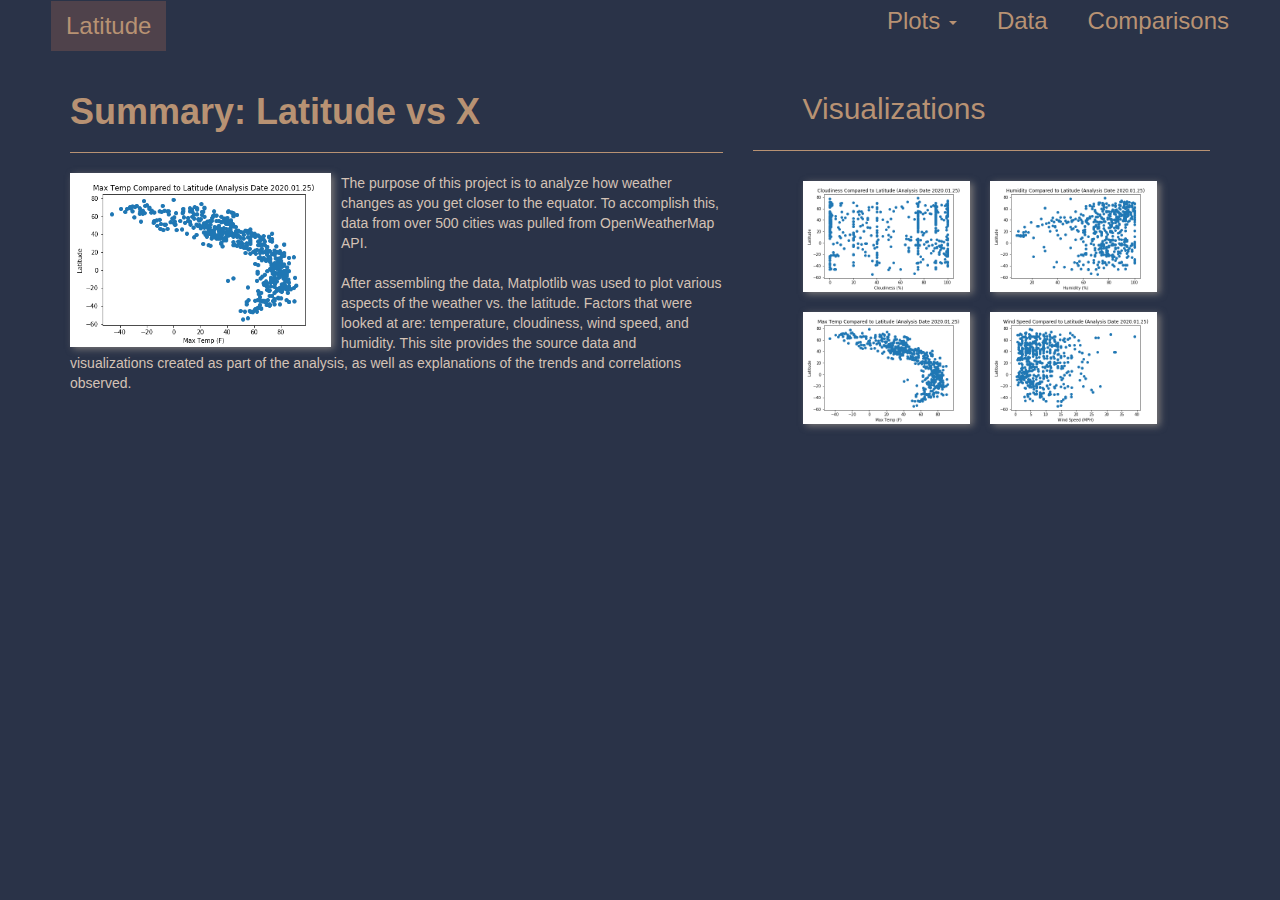
==== WebVisualizations/index.html @ d1d0a5f0 "adding WebVisualization folder" ====
<!DOCTYPE html>
<html lang="en">

<head>
    <meta charset="UTF-8">
    <title>Latitude Comparisons</title>
    <meta name="viewport" content="width=device-width, initial-scale=1">
    <link rel="stylesheet" href="https://maxcdn.bootstrapcdn.com/bootstrap/3.4.1/css/bootstrap.min.css">
    <script src="https://ajax.googleapis.com/ajax/libs/jquery/3.4.1/jquery.min.js"></script>
    <script src="https://maxcdn.bootstrapcdn.com/bootstrap/3.4.1/js/bootstrap.min.js"></script>
    <link rel="stylesheet" href="style.css">
   
</head>
<body>
    <!-- Nav Bar -->
    <nav class="navbar navbar-expand-lg navbar-light bg-light">
        <a class="navbar-brand active" href="index.html">Latitude</a>
        <div class ="navContainer">
        <div class="collapse navbar-collapse" id="navbarNavDropdown">
          <ul class="navbar-nav">
            <li class="nav-item dropdown">
              <a class="nav-link dropdown-toggle" href="#" id="navbarDropdown" role="button" data-toggle="dropdown" aria-haspopup="true" aria-expanded="false">
                Plots <span class="caret"></span>
              </a>
              <div class="dropdown-menu" aria-labelledby="navbarDropdown">
                <a class="dropdown-item" href="cloudViz.html">Cloudiness</a>
                <a class="dropdown-item" href="humViz.html">Humidity</a>
                <a class="dropdown-item" href="tempViz.html">Temperature</a>
                <a class="dropdown-item" href="windViz.html">Wind Speed</a>
              </div>
            </li>
            <li class="nav-item">
              <a class="nav-link" href="cities.html">Data</a>
            </li>
            <li class="nav-item">
              <a class="nav-link" href="comparison.html">Comparisons</a>
            </li>

          </ul>
        </div>
        </div>
      </nav>
      <!-- End Nav Bar -->

    <div class ="container"> 
      <div class="row">
            <div class="col-md-7">
                <h1>Summary: Latitude vs X</h1>
                <hr>
                <img src="Visualizations/MaxTemp_Lat.png" style = "float:left; margin-right:10px" width="40%" alt="Max Temp versus Latitude Scatter Plot">
                <p>The purpose of this project is to analyze how weather changes as you get closer
                    to the equator. To accomplish this, data from over 500 cities was pulled from
                    OpenWeatherMap API.
                    <br/>
                    <br/>
                    After assembling the data, Matplotlib was used to plot various aspects of the 
                    weather vs. the latitude. Factors that were looked at are: temperature, cloudiness,
                    wind speed, and humidity.  This site provides the source data and visualizations 
                    created as part of the analysis, as well as explanations of the trends and correlations
                    observed.
                </p>
            </div>
            <div class = "col-md-5">
                <h2 class="vizTitle"> Visualizations</h2>
                
                <br/>
                <br/>
                <hr>
                <ul class = "images">
                  <li><a href="cloudViz.html"> <img src="Visualizations/Cloudiness_Lat.png" alt ="Cloudiness versus Latitude scatter plot"></a>
                  <li><a href="humViz.html"> <img src="Visualizations/Humidity_Lat.png" alt ="Humidity versus Latitude scatter plot"></a></li>
                  <li><a href="tempViz.html"> <img src="Visualizations/MaxTemp_Lat.png" alt ="Max Temp versus Latitude scatter plot"></a></li>
                  <li><a href="windViz.html"> <img src="Visualizations/WindSpeed_Lat.png" alt ="Wind Speed versus Latitude scatter plot"></a></li>
                </ul>  
            </div>
        </div>
    </div>
</body>
</html>
---- WebVisualizations/style.css ----
body{
    background-color: #2a3348;
    font-family: 'Segoe UI', Tahoma, Geneva, Verdana, sans-serif;
}

h1{
    font-weight: 600;
    color: #b89273;
}

h2{
    font-weight: 500;
    color: #b89273;
}
p{
    color: #d4c2b5;
}

table{
    color:#d4c2b5;
    border-color: #b89273;

}

ul{
    list-style-type: none;
}

hr{
    border-color: #b89273;
}
img {
    box-shadow: 3px 2px 7px #7b7878;
}

.active{
    font-weight: 800;
}
.data{
    padding:10px 10px 10px 10px;
}

/* data table header border color*/
.table > thead > tr > th {
    border-bottom: 2px solid #b89273;
 }
 /* data table rows border color*/
 .table > thead > tr > th, .table > tbody > tr > th, .table > tfoot > tr > th, .table > thead > tr > td, .table > tbody > tr > td, .table > tfoot > tr > td {
    border-top: 1px solid #b89273;
 }

nav .nav-item{
    padding: 10px;
    padding:10px;
}

nav .navbar-brand {
    font-size: 24px;
    font-weight: 300;
    color: #b89273;
    background-color: #4f424b;
    margin-left: 50px;
}

.navbar-nav>li>.dropdown-menu {
    margin-top: -8px;
}
nav .navbar-nav li a.dropdown-item {
    font-size: 19px;
}

nav .navbar-nav li a{
    font-size: 24px;
    font-weight: 300;
    color: #b89273;
    padding:10px;
    }

nav .dropdown-menu>li>a {
    background-color: #4f424b;
    font-size: 15px;
}
.dropdown-menu{
    background-color: #4f424b;

}

.images li{
    float:left;
    width: 40%;
    margin:10px;
}

.images img{
    width:100%;
}

.vizTitle {
    margin-left: 50px;
    margin-bottom: -35px;
}

.centered{
    text-align: center;
}

.btn-primary:hover{
    background-color:#4f424b;
    border-color:#4f424b;
    color: #b89273;
}
 
/*Latitude Button*/
nav .btn-primary{
    background-color:#4f424b;
    border-color: #4f424b;
    color: #b89273;
    font-size: 24px;
}
.btn-primary:active:hover{
    background-color: #4f424b;
    color: #b89273;
}
.open>.dropdown-toggle.btn-primary:focus, .open>.dropdown-toggle.btn-primary:hover{
    background-color: #4f424b;
    color: #b89273;
}

/*Data Table stripes*/
.table-striped > tbody > tr:nth-child(2n+1) > td, .table-striped > tbody > tr:nth-child(2n+1) > th {
    background-color: #4f424b;
 }

 nav .navbar-nav li a:hover {
    color: #d4c2b5;
    font-weight: 500;
    text-decoration: none;
}

    /* Floats NavBar Right */
nav .navContainer{
    margin-right:15px;
}
nav .navbar-collapse.collapse {
    display: block;
}

nav .navbar-nav {
    float: right ;
}

nav .navbar-nav.navbar-right:last-child {
    margin-right: 15px ;
}

nav .navbar-right {
    float: right ;
}
    /* End floats navBar */


@media(max-width: 700px){
    .images{
        display:flex;
        margin-left: -50px;
    }
    .vizTitle{
        margin-left:-5px;
    }
    .centered{
        float: center;
    }
    nav .navbar-collapse.collapse {
        clear: both;
        float: left;
    }
    nav .navbar-brand {
        margin-left: 15px;
    }
    .navbar-collapse {
        border-top: 1px solid transparent;
        -webkit-box-shadow: none;
        box-shadow: none;
        padding-left: 0;
    }
    ul.navbar-nav {
        padding-left: 20px;
    }
    nav .navbar-nav li a {
        display: block;

    }
 
}
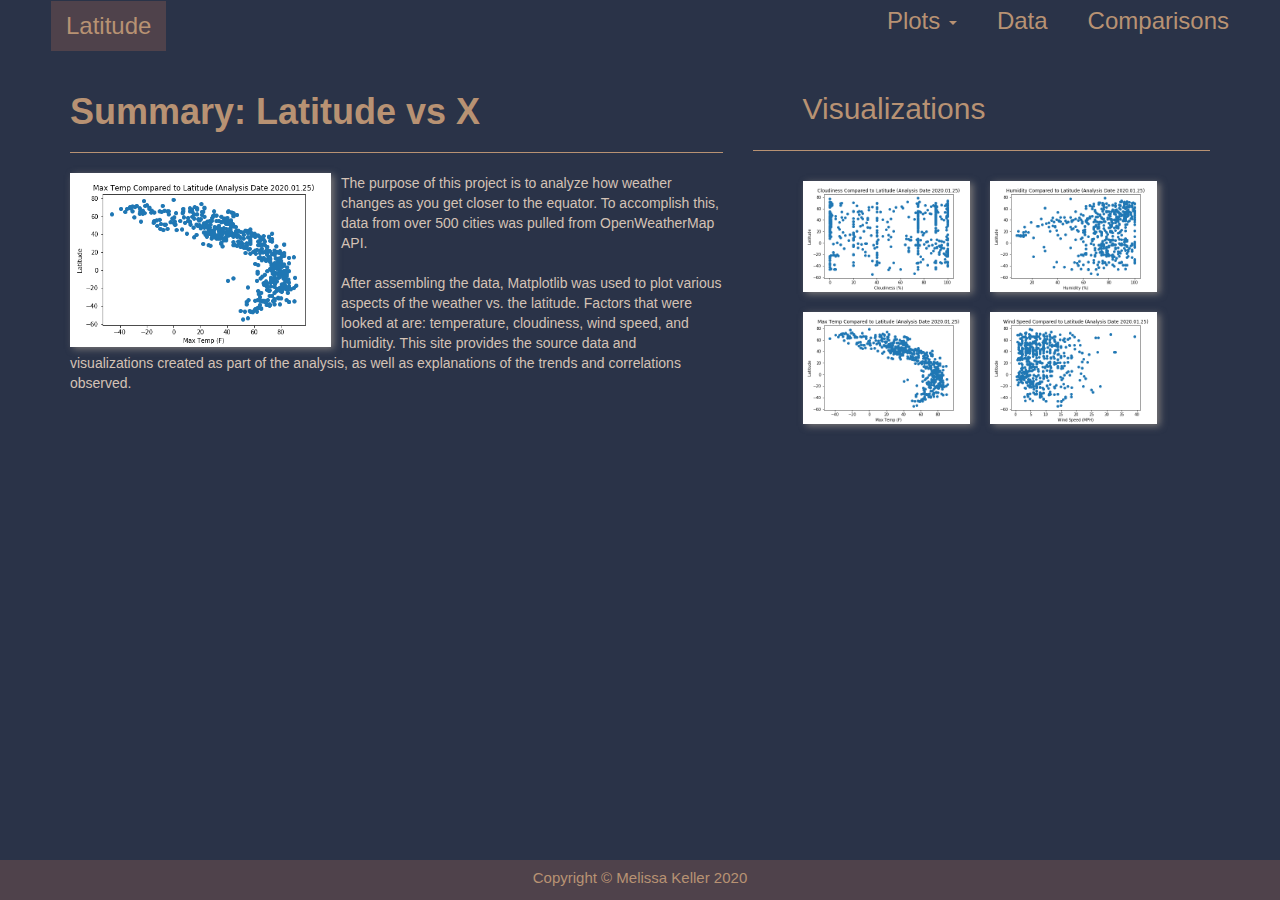
==== commit 7e1834a0: "adding footer to webpages and file to hold readme images" ====
--- a/WebVisualizations/index.html
+++ b/WebVisualizations/index.html
@@ -14,7 +14,7 @@
 <body>
     <!-- Nav Bar -->
     <nav class="navbar navbar-expand-lg navbar-light bg-light">
-        <a class="navbar-brand active" href="index.html">Latitude</a>
+        <a class="navbar-brand active" href="https://makeller234.github.io/Web-Design-Challenge/WebVisualizations/index.html">Latitude</a>
         <div class ="navContainer">
         <div class="collapse navbar-collapse" id="navbarNavDropdown">
           <ul class="navbar-nav">
@@ -23,17 +23,17 @@
                 Plots <span class="caret"></span>
               </a>
               <div class="dropdown-menu" aria-labelledby="navbarDropdown">
-                <a class="dropdown-item" href="cloudViz.html">Cloudiness</a>
-                <a class="dropdown-item" href="humViz.html">Humidity</a>
-                <a class="dropdown-item" href="tempViz.html">Temperature</a>
-                <a class="dropdown-item" href="windViz.html">Wind Speed</a>
+                <a class="dropdown-item" href="https://makeller234.github.io/Web-Design-Challenge/WebVisualizations/cloudViz.html">Cloudiness</a>
+                <a class="dropdown-item" href="https://makeller234.github.io/Web-Design-Challenge/WebVisualizations/humViz.html">Humidity</a>
+                <a class="dropdown-item" href="https://makeller234.github.io/Web-Design-Challenge/WebVisualizations/tempViz.html">Temperature</a>
+                <a class="dropdown-item" href="https://makeller234.github.io/Web-Design-Challenge/WebVisualizations/windViz.html">Wind Speed</a>
               </div>
             </li>
             <li class="nav-item">
-              <a class="nav-link" href="cities.html">Data</a>
+              <a class="nav-link" href="https://makeller234.github.io/Web-Design-Challenge/WebVisualizations/cities.html">Data</a>
             </li>
             <li class="nav-item">
-              <a class="nav-link" href="comparison.html">Comparisons</a>
+              <a class="nav-link" href="https://makeller234.github.io/Web-Design-Challenge/WebVisualizations/comparison.html">Comparisons</a>
             </li>
 
           </ul>
@@ -75,5 +75,8 @@
             </div>
         </div>
     </div>
+    <footer class = "page-footer">
+      <div class="footer-copyright text-center py-3">Copyright &copy; Melissa Keller 2020</div>
+    </footer>
 </body>
 </html>--- a/WebVisualizations/style.css
+++ b/WebVisualizations/style.css
@@ -1,42 +1,48 @@
-body{
+body {
     background-color: #2a3348;
     font-family: 'Segoe UI', Tahoma, Geneva, Verdana, sans-serif;
 }
 
-h1{
+h1 {
     font-weight: 600;
     color: #b89273;
 }
 
-h2{
+h2 {
     font-weight: 500;
     color: #b89273;
 }
-p{
+
+p {
     color: #d4c2b5;
 }
 
-table{
+table {
     color:#d4c2b5;
     border-color: #b89273;
 
 }
 
-ul{
+ul {
     list-style-type: none;
 }
 
-hr{
+hr {
     border-color: #b89273;
 }
+
 img {
     box-shadow: 3px 2px 7px #7b7878;
 }
 
-.active{
+.container {
+    padding-bottom: 15px;
+}
+
+.active {
     font-weight: 800;
 }
-.data{
+.data {
     padding:10px 10px 10px 10px;
 }
 
@@ -49,7 +55,7 @@
     border-top: 1px solid #b89273;
  }
 
-nav .nav-item{
+nav .nav-item {
     padding: 10px;
     padding:10px;
 }
@@ -69,7 +75,7 @@
     font-size: 19px;
 }
 
-nav .navbar-nav li a{
+nav .navbar-nav li a {
     font-size: 24px;
     font-weight: 300;
     color: #b89273;
@@ -80,18 +86,18 @@
     background-color: #4f424b;
     font-size: 15px;
 }
-.dropdown-menu{
-    background-color: #4f424b;
-
-}
-
-.images li{
+.dropdown-menu {
+    background-color: #4f424b;
+
+}
+
+.images li {
     float:left;
     width: 40%;
     margin:10px;
 }
 
-.images img{
+.images img {
     width:100%;
 }
 
@@ -100,28 +106,28 @@
     margin-bottom: -35px;
 }
 
-.centered{
+.centered {
     text-align: center;
 }
 
-.btn-primary:hover{
+.btn-primary:hover {
     background-color:#4f424b;
     border-color:#4f424b;
     color: #b89273;
 }
  
 /*Latitude Button*/
-nav .btn-primary{
+nav .btn-primary {
     background-color:#4f424b;
     border-color: #4f424b;
     color: #b89273;
     font-size: 24px;
 }
-.btn-primary:active:hover{
-    background-color: #4f424b;
-    color: #b89273;
-}
-.open>.dropdown-toggle.btn-primary:focus, .open>.dropdown-toggle.btn-primary:hover{
+.btn-primary:active:hover {
+    background-color: #4f424b;
+    color: #b89273;
+}
+.open>.dropdown-toggle.btn-primary:focus, .open>.dropdown-toggle.btn-primary:hover {
     background-color: #4f424b;
     color: #b89273;
 }
@@ -138,7 +144,7 @@
 }
 
     /* Floats NavBar Right */
-nav .navContainer{
+nav .navContainer {
     margin-right:15px;
 }
 nav .navbar-collapse.collapse {
@@ -158,18 +164,20 @@
 }
     /* End floats navBar */
 
-
+.page-footer{
+    background-color: #4f424b;
+    color: #b89273;
+    min-height: 40px; 
+    font-size: 15px; 
+    text-align: center; 
+    position: fixed;
+    left: 0;
+    bottom: 0;
+    width: 100%;
+    padding-top: 7px; 
+}
 @media(max-width: 700px){
-    .images{
-        display:flex;
-        margin-left: -50px;
-    }
-    .vizTitle{
-        margin-left:-5px;
-    }
-    .centered{
-        float: center;
-    }
+
     nav .navbar-collapse.collapse {
         clear: both;
         float: left;
